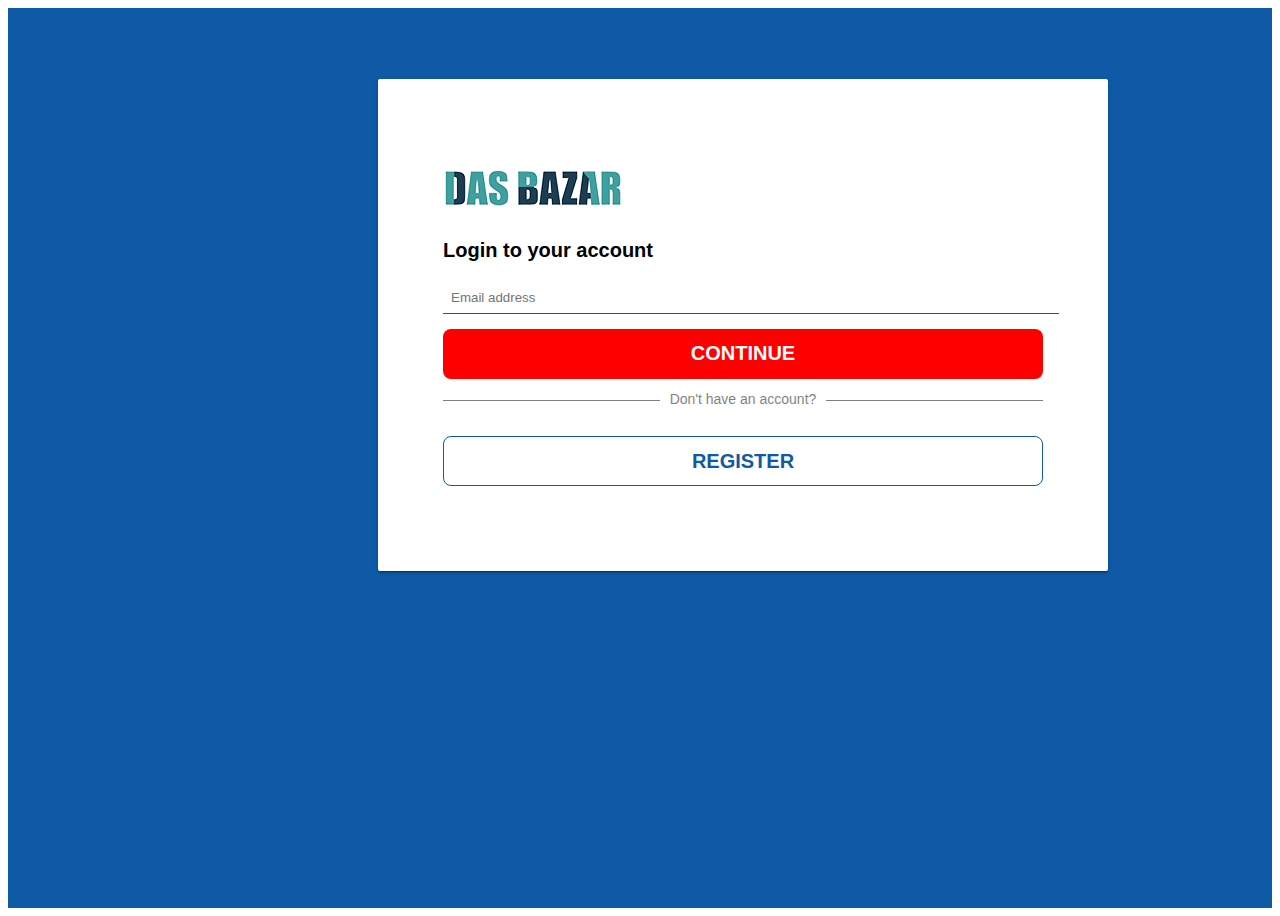
==== login.html @ 2cf0b85e "done" ====
<!doctype html>
<html lang="en">
  <head>
    <!-- Required meta tags -->
    <meta charset="utf-8">
    <meta name="viewport" content="width=device-width, initial-scale=1">

    <!-- Bootstrap CSS -->
    <link rel="stylesheet" href="assets/css/mine.css">
    <link href="https://cdn.jsdelivr.net/npm/bootstrap@5.1.1/dist/css/bootstrap.min.css" rel="stylesheet" integrity="sha384-F3w7mX95PdgyTmZZMECAngseQB83DfGTowi0iMjiWaeVhAn4FJkqJByhZMI3AhiU" crossorigin="anonymous">

    <title>Hello, world!</title>
  </head>
  <body>
      <div class="body-background">
        <div class="main-container"> 
                    <div class="row"> 
                      <div class="container">
                      
                      <div class="loginbox">
                        <div class="container">

                        
                         <img src="assets/images/logo-das (1).png" alt="" style="width: auto;"> <br>
                         <h3>Login to your account</h3>
                         <div class="form-login">
                           <form action="">
                             <input type="email" class="form-input" name="" id="" placeholder="Email address">
                             <div class="submit-button">
                               <button class="btn-button">
                                 continue
                               </button>
                             </div>
                             <div class="hr-line">
                               <span>Don't have an account?</span>
                             </div>
                             <div class="register-button">
                              <button class="go-to-register-form">
                                register
                              </button>
                            </div>
                             
                           </form>
                         </div>
                      </div>
                      </div>
                    </div>
                    </div>
          
        </div>
      </div> 
    <script src="https://cdn.jsdelivr.net/npm/bootstrap@5.1.1/dist/js/bootstrap.bundle.min.js" integrity="sha384-/bQdsTh/da6pkI1MST/rWKFNjaCP5gBSY4sEBT38Q/9RBh9AH40zEOg7Hlq2THRZ" crossorigin="anonymous"></script>
  </body>
</html>
---- assets/css/mine.css ----
.login-box{
    width: 100%;
    height: 500px;
    background-color: white;
    border-radius: 8px;
}
.main-container{
    padding: 50px 270px 128px 270px;
}
.body-background{
    font: 14px / 1.2 Roboto, sans-serif;
    background: rgb(14 90 167);
    min-height: 100vh;
    scroll-behavior: smooth;
    text-rendering: optimizespeed;
    -webkit-font-smoothing: antialiased;
}
@media (max-width:1172px){
    .main-container{
        padding: 50px  ;
    }
}
@media (max-width:900px){
    .main-container{
        padding: 10px  ;
    }
}
.loginbox{
    background-color: #fff;
    box-shadow: 0px 3px 1px -2px rgb(0 0 0 / 20%), 0px 2px 2px 0px rgb(0 0 0 / 14%), 0px 1px 5px 0px rgb(0 0 0 / 12%);
    border-radius: 2px;
    padding: 48px 16px;
    margin: 0;
    max-width: 610px;
    min-width: 600px;
    margin: 21px 100px;
    padding: 85px 65px;
}
.loginbox h3{
    font-size: 20px;
    margin-top: 20px;
    font-weight: 600;
}
.form-input{
    padding: 8px;
    background: transparent;
    display: block;
    width: 100%;
    border: none;
    outline: none;
    border-bottom: 1px solid #0e5aa7;
}
.btn-button{
    width: 100%;
    height: 50px;
    border: none;
    margin-top: 15px;
    background-color: red;
    border-radius: 8px;
    font-size: 20px;
    font-weight: 600;
    text-transform: uppercase;
    color: white;
}
.hr-line{
    box-sizing: border-box;
    margin: 0;
    min-width: 0;
    width: 100%;
    text-align: center;
    border-bottom: 1px solid #000;
    opacity: 0.5;
    line-height: 0.1em;
    margin: 20px 0px;
}
 

.hr-line span{
    background: #fff;
    padding: 0 10px;
}
.go-to-register-form{
    width: 100%;
    height: 50px;
    border: 1px solid #0e5aa7;
    margin-top: 15px;
    background: none;
    border-radius: 8px;
    font-size: 20px;
    font-weight: 600;
    text-transform: uppercase;
    color: #0e5aa7;
}

@media (max-width:742px){
    .loginbox{
        background-color: #fff;
        box-shadow: 0px 3px 1px -2px rgb(0 0 0 / 20%), 0px 2px 2px 0px rgb(0 0 0 / 14%), 0px 1px 5px 0px rgb(0 0 0 / 12%);
        border-radius: 2px;
        padding: 48px 16px;
        margin: 0;
        max-width: 610px;
        min-width: 0;
        margin: 0;
        padding: 83px 0px;
    }
}
.btn-button:hover{
    background-color:#ca1f21 ;
}
.input-box{
    margin-bottom: 22px;
    margin-top: 10px;
}
.hide-password{
    text-align: right;
}

/* The message box is shown when the user clicks on the password field */
#message {
    display:none;
     
    color: #000;
    position: relative;
     
    
  }
  
  #message p {
    padding: 0px 35px;
    font-size: 15px;
  }
  
  /* Add a green text color and a checkmark when the requirements are right */
  .valid {
    color: green;
  }
  
  .valid:before {
    position: relative;
    left: -35px;
    content: "✔";
  }
  
  /* Add a red text color and an "x" when the requirements are wrong */
  .invalid {
    color: red;
  }
  
  .invalid:before {
    position: relative;
    left: -35px;
    content: "✖";
  }
  .profile-box{
    margin-bottom: 10px;
    border-radius: 10px;
    padding: 7px;
    margin-top: 10px;
    border: 1px solid;
  }
  .profile-info{
      background-color: white;
  }
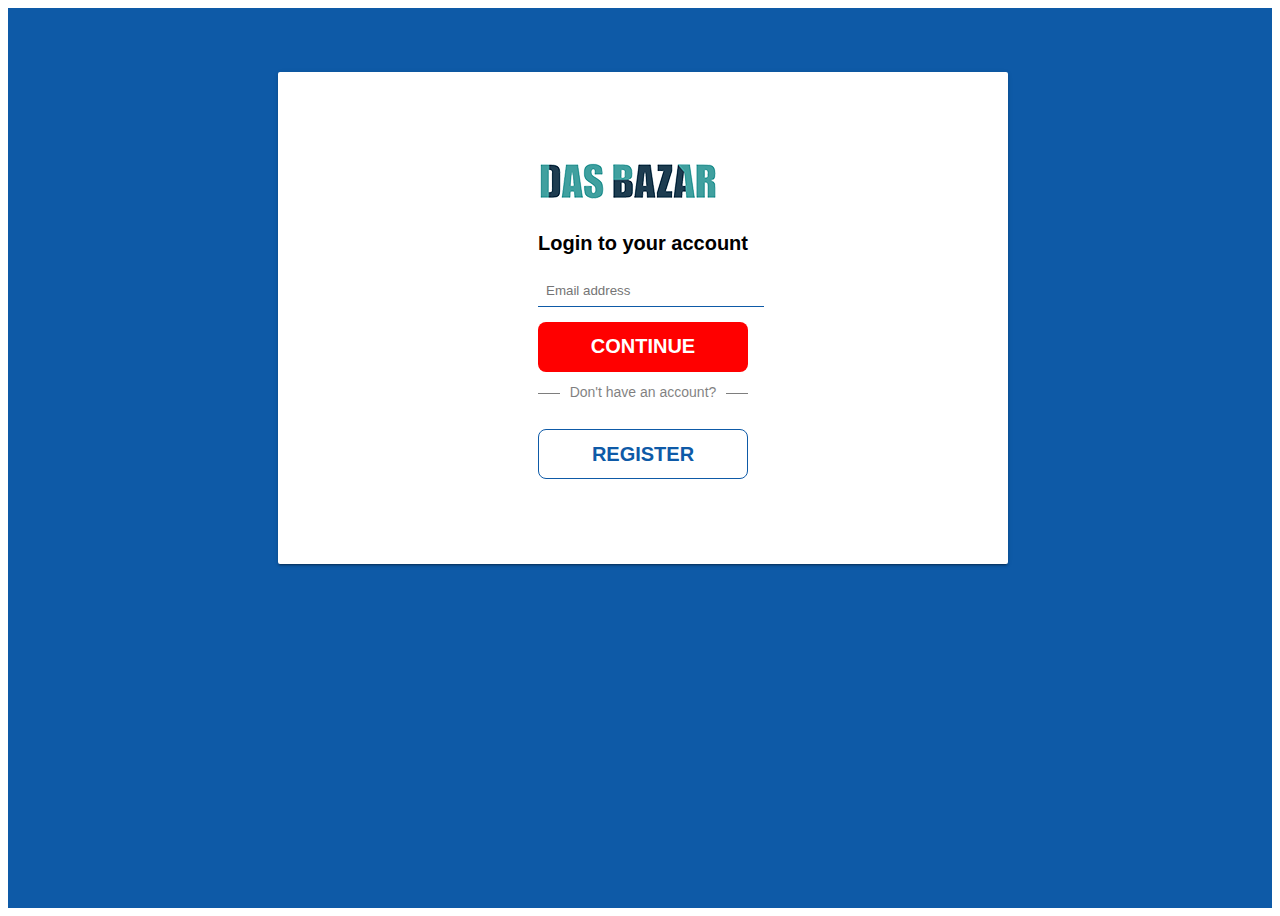
==== commit 5cc8f381: "done" ====
--- a/login.html
+++ b/login.html
@@ -1,54 +1,60 @@
 <!doctype html>
 <html lang="en">
-  <head>
-    <!-- Required meta tags -->
-    <meta charset="utf-8">
-    <meta name="viewport" content="width=device-width, initial-scale=1">
 
-    <!-- Bootstrap CSS -->
-    <link rel="stylesheet" href="assets/css/mine.css">
-    <link href="https://cdn.jsdelivr.net/npm/bootstrap@5.1.1/dist/css/bootstrap.min.css" rel="stylesheet" integrity="sha384-F3w7mX95PdgyTmZZMECAngseQB83DfGTowi0iMjiWaeVhAn4FJkqJByhZMI3AhiU" crossorigin="anonymous">
+<head>
+  <!-- Required meta tags -->
+  <meta charset="utf-8">
+  <meta name="viewport" content="width=device-width, initial-scale=1">
 
-    <title>Hello, world!</title>
-  </head>
-  <body>
-      <div class="body-background">
-        <div class="main-container"> 
-                    <div class="row"> 
-                      <div class="container">
-                      
-                      <div class="loginbox">
-                        <div class="container">
+  <!-- Bootstrap CSS -->
+  <link rel="stylesheet" href="assets/css/mine.css">
+  <link href="https://cdn.jsdelivr.net/npm/bootstrap@5.1.1/dist/css/bootstrap.min.css" rel="stylesheet"
+    integrity="sha384-F3w7mX95PdgyTmZZMECAngseQB83DfGTowi0iMjiWaeVhAn4FJkqJByhZMI3AhiU" crossorigin="anonymous">
 
-                        
-                         <img src="assets/images/logo-das (1).png" alt="" style="width: auto;"> <br>
-                         <h3>Login to your account</h3>
-                         <div class="form-login">
-                           <form action="">
-                             <input type="email" class="form-input" name="" id="" placeholder="Email address">
-                             <div class="submit-button">
-                               <button class="btn-button">
-                                 continue
-                               </button>
-                             </div>
-                             <div class="hr-line">
-                               <span>Don't have an account?</span>
-                             </div>
-                             <div class="register-button">
-                              <button class="go-to-register-form">
-                                register
-                              </button>
-                            </div>
-                             
-                           </form>
-                         </div>
-                      </div>
-                      </div>
-                    </div>
-                    </div>
-          
+  <title>Hello, world!</title>
+</head>
+
+<body>
+  <div class="body-background">
+    <div class="main-container">
+      <div class="row">
+        <div class="container">
+
+          <div class="col-md-6 loginbox">
+            <div class="container">
+
+
+              <img src="assets/images/logo-das (1).png" alt="" style="width: auto;"> <br>
+              <h3>Login to your account</h3>
+              <div class="form-login">
+                <form action="">
+                  <input type="email" class="form-input" name="" id="" placeholder="Email address">
+                  <div class="submit-button">
+                    <button class="btn-button">
+                      continue
+                    </button>
+                  </div>
+                  <div class="hr-line">
+                    <span>Don't have an account?</span>
+                  </div>
+                  <div class="register-button">
+                    <button class="go-to-register-form">
+                      register
+                    </button>
+                  </div>
+
+                </form>
+              </div>
+            </div>
+          </div>
         </div>
-      </div> 
-    <script src="https://cdn.jsdelivr.net/npm/bootstrap@5.1.1/dist/js/bootstrap.bundle.min.js" integrity="sha384-/bQdsTh/da6pkI1MST/rWKFNjaCP5gBSY4sEBT38Q/9RBh9AH40zEOg7Hlq2THRZ" crossorigin="anonymous"></script>
-  </body>
+      </div>
+
+    </div>
+  </div>
+  <script src="https://cdn.jsdelivr.net/npm/bootstrap@5.1.1/dist/js/bootstrap.bundle.min.js"
+    integrity="sha384-/bQdsTh/da6pkI1MST/rWKFNjaCP5gBSY4sEBT38Q/9RBh9AH40zEOg7Hlq2THRZ"
+    crossorigin="anonymous"></script>
+</body>
+
 </html>--- a/assets/css/mine.css
+++ b/assets/css/mine.css
@@ -6,7 +6,7 @@
     border-radius: 8px;
 }
 .main-container{
-    padding: 50px 270px 128px 270px;
+    padding: 12px 270px 128px 270px;
 }
 .body-background{
     font: 14px / 1.2 Roboto, sans-serif;
@@ -34,8 +34,12 @@
     margin: 0;
     max-width: 610px;
     min-width: 600px;
-    margin: 21px 100px;
     padding: 85px 65px;
+    margin: auto;
+    margin-top: 52px;
+    display: flex;
+    align-items: center;
+    justify-content: center;
 }
 .loginbox h3{
     font-size: 20px;
@@ -162,4 +166,92 @@
   }
   .profile-info{
       background-color: white;
-  }+  }
+  .account-details{
+      background-color: white;
+      box-shadow: 0 1px 4px 0 rgb(0 0 0 / 20%);
+      padding: 24px;
+      height: auto;
+  }
+  .finish-account-alert{
+    box-sizing: border-box;
+    margin: 0px 0px 15px;
+    min-width: 0px;
+    display: flex;
+    -webkit-box-pack: justify;
+    justify-content: space-between;
+    color: white;
+    padding: 7px 20px;
+    width: 70%;
+    border-radius: 20px;
+    background: linear-gradient(
+212.59deg, rgb(190, 47, 105), rgb(138, 21, 56) 100%, rgb(138, 21, 56) 0px);
+  }
+  .holder-name h4{
+      text-align: left;
+  }
+  .holder-name-edit p{
+    text-align: right;
+}
+.account-user-info{
+    border-right: 1px solid; 
+    height: 50px;
+}
+
+@media (max-width:390px){
+    .finish-account-alert{
+        width: 95%;
+    }
+}
+@media (max-width:736px){
+    .account-user-info{
+        margin-bottom: 16px;
+    border-right: none;
+    }
+}
+.account-add-address{
+    background-color: white;
+      box-shadow: 0 1px 4px 0 rgb(0 0 0 / 20%);
+      padding: 24px;
+      height: auto;
+}
+#second-box-account{
+    margin-top: 20px;
+}
+.css-1bqxgbb {
+    box-sizing: border-box;
+    margin: 0;
+    min-width: 0;
+    height: 112px;
+    padding: 16px;
+    -webkit-flex-direction: row;
+    -ms-flex-direction: row;
+    flex-direction: row;
+    display: -webkit-box;
+    display: -webkit-flex;
+    display: -ms-flexbox;
+    display: flex;
+    border: 1px dashed #CFCFCF;
+    -webkit-box-pack: center;
+    -webkit-justify-content: center;
+    -ms-flex-pack: center;
+    justify-content: center;
+    -webkit-align-items: center;
+    -webkit-box-align: center;
+    -ms-flex-align: center;
+    align-items: center;
+    background: 0;
+    cursor: pointer;
+}.css-1ynpsb6 {
+    box-sizing: border-box;
+    margin: 16px 0px 0px;
+    min-width: 0px;
+    flex: 1 1 auto;
+    
+    color: rgb(77, 77, 77);
+    padding: 16px;
+    
+} 
+.css-1erlgsy {
+    text-align: center;
+}